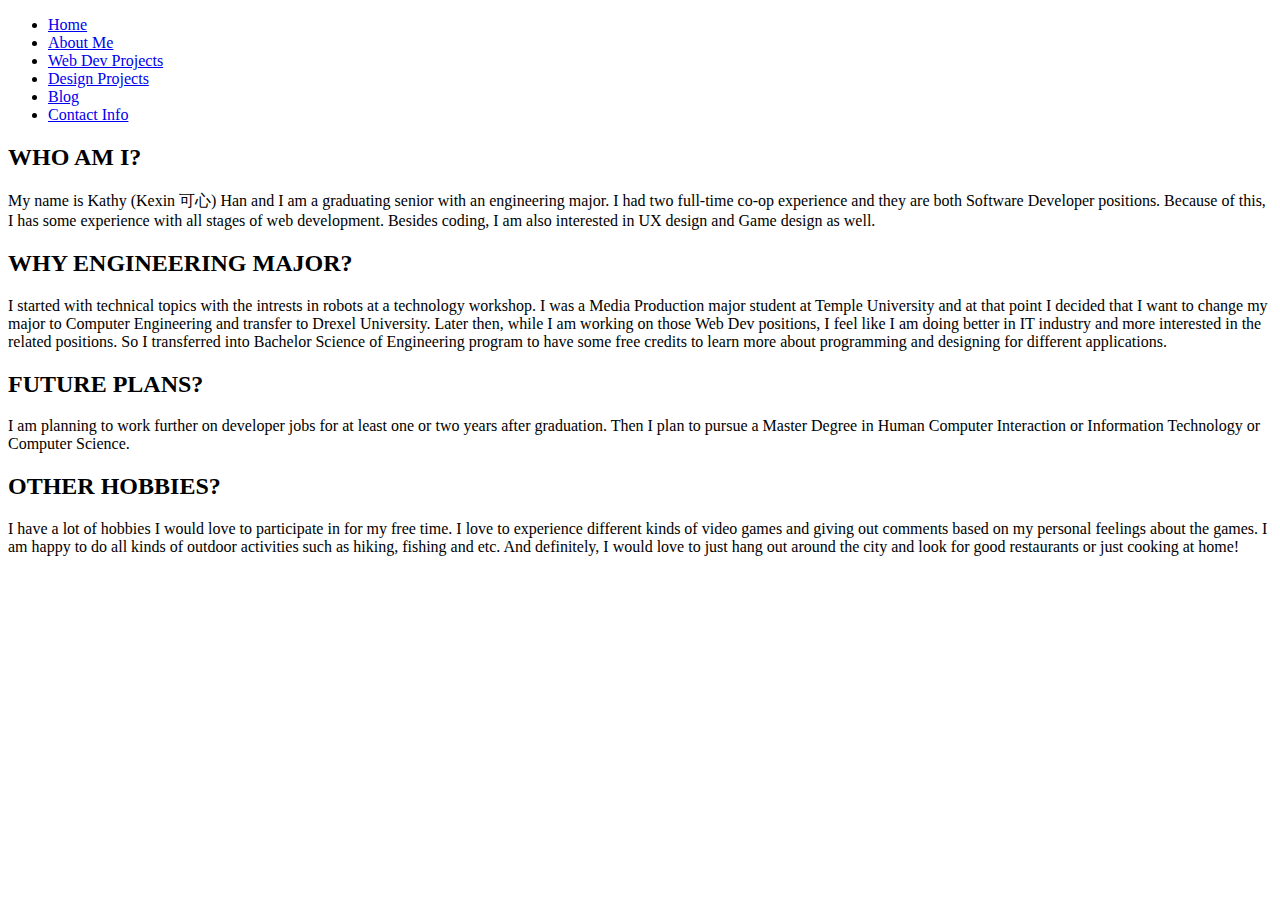
==== Project/about-me.html @ f72d1b27 "Reorganize" ====
<!DOCTYPE html>
<html>
<head>
	<title>About Me</title>
</head>
<body>
<!-- A horizontal menu bar with 6 tags-->
<ul>
	<li><a href="home.html">Home</a></li>
	<li><a href="about-me.html">About Me</a></li>
	<li><a href="web-dev-projects.html">Web Dev Projects</a></li>
	<li><a href="design-projects.html">Design Projects</a></li>
	<li><a href="blog.html">Blog</a></li>
	<li><a href="contact.html">Contact Info</a></li>
</ul>
<!-- Introduction Content -->
<h2>WHO AM I?</h2>
<p>My name is Kathy (Kexin 可心) Han and I am a graduating senior with an engineering major. I had two full-time co-op experience and they are both Software Developer positions. Because of this, I has some experience with all stages of web development. Besides coding, I am also interested in UX design and Game design as well.
</p>
<h2>WHY ENGINEERING MAJOR?</h2>
<p>I started with technical topics with the intrests in robots at a technology workshop. I was a Media Production major student at Temple University and at that point I decided that I want to change my major to Computer Engineering and transfer to Drexel University. Later then, while I am working on those Web Dev positions, I feel like I am doing better in IT industry and more interested in the related positions. So I transferred into Bachelor Science of Engineering program to have some free credits to learn more about programming and designing for different applications.
</p>
<h2>FUTURE PLANS?</h2>
<p>I am planning to work further on developer jobs for at least one or two years after graduation. Then I plan to pursue a Master Degree in Human Computer Interaction or Information Technology or Computer Science.</p>
<h2>OTHER HOBBIES?</h2>
<p>I have a lot of hobbies I would love to participate in for my free time. I love to experience different kinds of video games and giving out comments based on my personal feelings about the games. I am happy to do all kinds of outdoor activities such as hiking, fishing and etc. And definitely, I would love to just hang out around the city and look for good restaurants or just cooking at home!
</p>
</body>
</html>
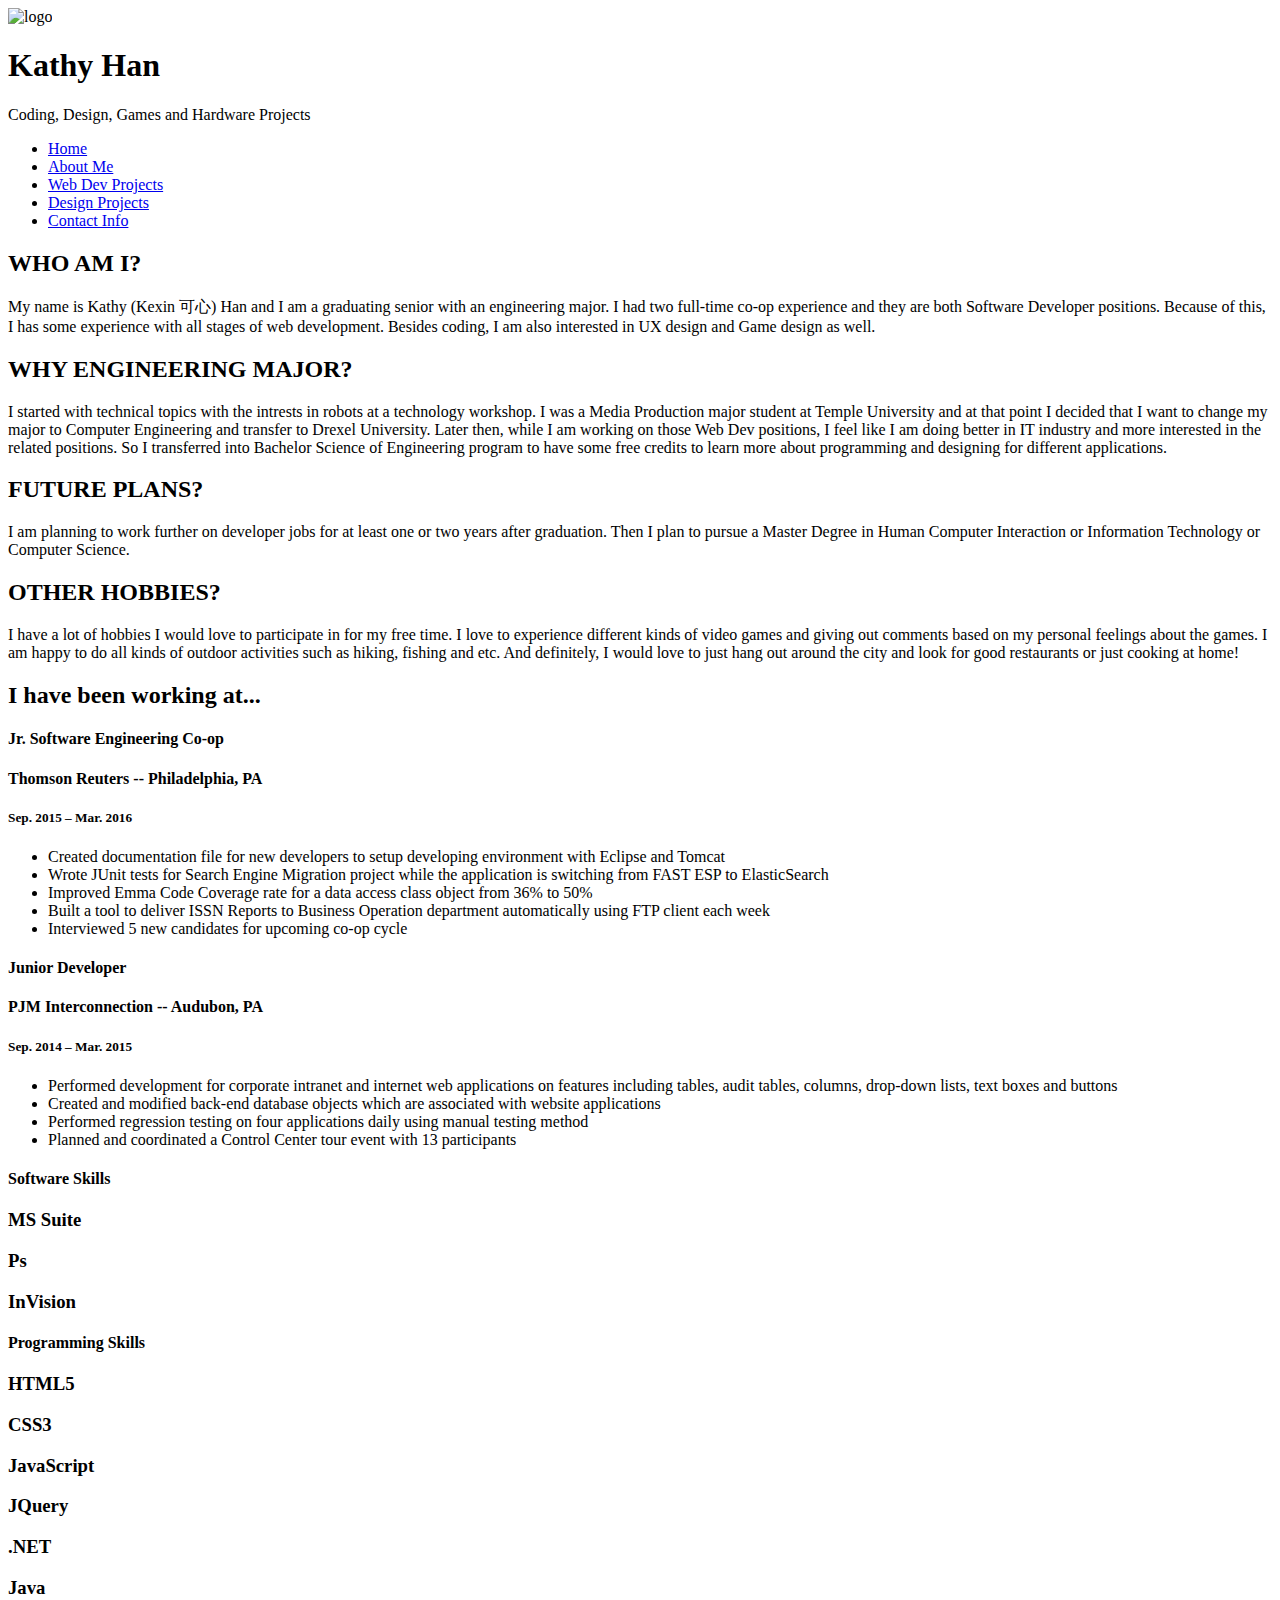
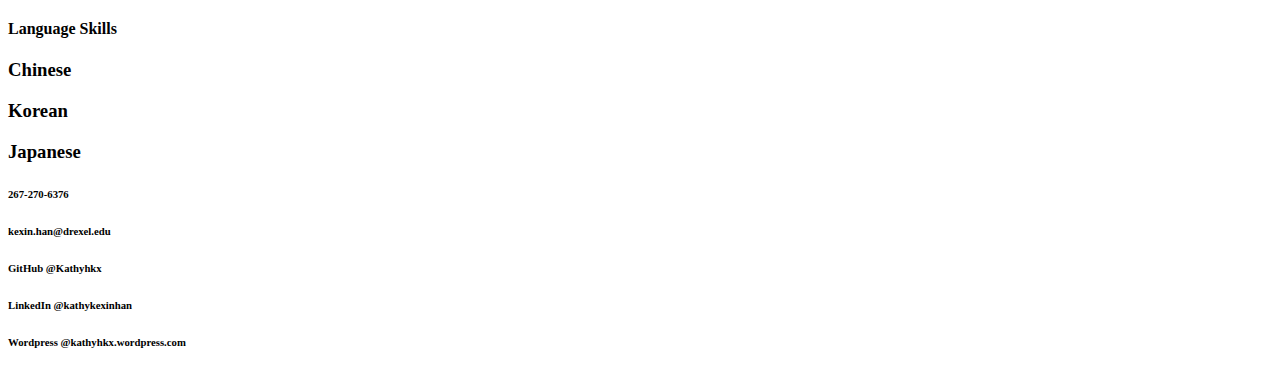
==== commit 9aaa6ce3: "HTML Files Commit" ====
--- a/Project/about-me.html
+++ b/Project/about-me.html
@@ -1,29 +1,137 @@
 <!DOCTYPE html>
+<meta charset="utf-8"> 
 <html>
 <head>
 	<title>About Me</title>
 </head>
 <body>
+<header>
+	<!-- A div spave for logo image -->
+	<div class="header" id="logo">
+		<img src="images/logo.png" alt="logo" style="width:100px; height:100px">
+	</div>
+	<div class="header" id="title">
+		<h1>Kathy Han</h1>
+		<p>Coding, Design, Games and Hardware Projects</p>
+	</div>
+</header>
 <!-- A horizontal menu bar with 6 tags-->
 <ul>
 	<li><a href="home.html">Home</a></li>
 	<li><a href="about-me.html">About Me</a></li>
 	<li><a href="web-dev-projects.html">Web Dev Projects</a></li>
 	<li><a href="design-projects.html">Design Projects</a></li>
-	<li><a href="blog.html">Blog</a></li>
-	<li><a href="contact.html">Contact Info</a></li>
+	<li><a href="contact-me.html">Contact Info</a></li>
 </ul>
 <!-- Introduction Content -->
-<h2>WHO AM I?</h2>
-<p>My name is Kathy (Kexin 可心) Han and I am a graduating senior with an engineering major. I had two full-time co-op experience and they are both Software Developer positions. Because of this, I has some experience with all stages of web development. Besides coding, I am also interested in UX design and Game design as well.
-</p>
-<h2>WHY ENGINEERING MAJOR?</h2>
-<p>I started with technical topics with the intrests in robots at a technology workshop. I was a Media Production major student at Temple University and at that point I decided that I want to change my major to Computer Engineering and transfer to Drexel University. Later then, while I am working on those Web Dev positions, I feel like I am doing better in IT industry and more interested in the related positions. So I transferred into Bachelor Science of Engineering program to have some free credits to learn more about programming and designing for different applications.
-</p>
-<h2>FUTURE PLANS?</h2>
-<p>I am planning to work further on developer jobs for at least one or two years after graduation. Then I plan to pursue a Master Degree in Human Computer Interaction or Information Technology or Computer Science.</p>
-<h2>OTHER HOBBIES?</h2>
-<p>I have a lot of hobbies I would love to participate in for my free time. I love to experience different kinds of video games and giving out comments based on my personal feelings about the games. I am happy to do all kinds of outdoor activities such as hiking, fishing and etc. And definitely, I would love to just hang out around the city and look for good restaurants or just cooking at home!
-</p>
+<div class="about_content">
+ 	<div class="intro_basic">
+		<h2>WHO AM I?</h2>
+		<p>My name is Kathy (Kexin 可心) Han and I am a graduating senior with an engineering major. I had two full-time co-op experience and they are both Software Developer positions. Because of this, I has some experience with all stages of web development. Besides coding, I am also interested in UX design and Game design as well.
+		</p>
+		<h2>WHY ENGINEERING MAJOR?</h2>
+		<p>I started with technical topics with the intrests in robots at a technology workshop. I was a Media Production major student at Temple University and at that point I decided that I want to change my major to Computer Engineering and transfer to Drexel University. Later then, while I am working on those Web Dev positions, I feel like I am doing better in IT industry and more interested in the related positions. So I transferred into Bachelor Science of Engineering program to have some free credits to learn more about programming and designing for different applications.
+		</p>
+        <h2>FUTURE PLANS?</h2>
+		<p>I am planning to work further on developer jobs for at least one or two years after graduation. Then I plan to pursue a Master Degree in Human Computer Interaction or Information Technology or Computer Science.</p>
+		<h2>OTHER HOBBIES?</h2>
+		<p>I have a lot of hobbies I would love to participate in for my free time. I love to experience different kinds of video games and giving out comments based on my personal feelings about the games. I am happy to do all kinds of outdoor activities such as hiking, fishing and etc. And definitely, I would love to just hang out around the city and look for good restaurants or just cooking at home!
+		</p>
+	</div>
+	<div class="experience">
+		<h2>I have been working at...</h2>
+		<h4>Jr. Software Engineering Co-op</h4>
+		<h4>Thomson Reuters -- Philadelphia, PA</h4>
+		<h5>Sep. 2015 – Mar. 2016</h5>
+		<p>
+			<ul>
+				<li>Created documentation file for new developers to setup developing environment with Eclipse and Tomcat</li>
+				<li>Wrote JUnit tests for Search Engine Migration project while the application is switching from FAST ESP to ElasticSearch</li>
+				<li>Improved Emma Code Coverage rate for a data access class object from 36% to 50%</li>
+				<li>Built a tool to deliver ISSN Reports to Business Operation department automatically using FTP client each week</li>
+				<li>Interviewed 5 new candidates for upcoming co-op cycle</li>
+			</ul>
+			
+		</p>
+		<h4>Junior Developer</h4>
+		<h4>PJM Interconnection -- Audubon, PA</h4>
+		<h5>Sep. 2014 – Mar. 2015</h5>
+		<p>
+			<ul>
+				<li>Performed development for corporate intranet and internet web applications on features including tables, audit tables, columns, drop-down lists, text boxes and buttons</li>
+				<li>Created and modified back-end database objects which are associated with website applications</li>
+				<li>Performed regression testing on four applications daily using manual testing method</li>
+				<li>Planned and coordinated a Control Center tour event with 13 participants</li>
+			</ul>
+		</p>
+	</div>
+	<div class="skills">
+		<div class="software">
+			<h4>Software Skills</h4>
+			<div class="row">
+				<div class="column">
+					<h3>MS Suite</h3>
+				</div>
+				<div class="column">
+					<h3>Ps</h3>
+				</div>
+				<div class="column">
+					<h3>InVision</h3>
+				</div>
+			</div>	
+		</div>
+		<div class="programming">
+			<h4>Programming Skills</h4>
+			<div class="row">
+				<div class="column">
+					<h3>HTML5</h3>
+				</div>
+				<div class="column">
+					<h3>CSS3</h3>
+				</div>
+				<div class="column">
+					<h3>JavaScript</h3>
+				</div>
+			</div>
+			<div class="row">
+				<div class="column">
+					<h3>JQuery</h3>
+				</div>
+				<div class="column">
+					<h3>.NET</h3>
+				</div>
+				<div class="column">
+					<h3>Java</h3>
+				</div>
+			</div>	
+		</div>
+		<div class="language">
+			<h4>Language Skills</h4>
+			<div class="row">
+				<div class="column">
+					<h3>Chinese</h3>
+				</div>
+				<div class="column">
+					<h3>Korean</h3>
+				</div>
+				<div class="column">
+					<h3>Japanese</h3>
+				</div>
+			</div>	
+		</div>
+
+	</div>
+</div>
+<footer>
+	<div class="footer" id="contact_info">
+		<h6>267-270-6376</h6>
+		<h6>kexin.han@drexel.edu</h6>
+	</div>
+	<div class="footer" id="social_media">
+        <h6>GitHub @Kathyhkx</h6>
+        <h6>LinkedIn @kathykexinhan</h6>
+        <h6>Wordpress @kathyhkx.wordpress.com</h6>
+	</div>
+</footer>
 </body>
 </html>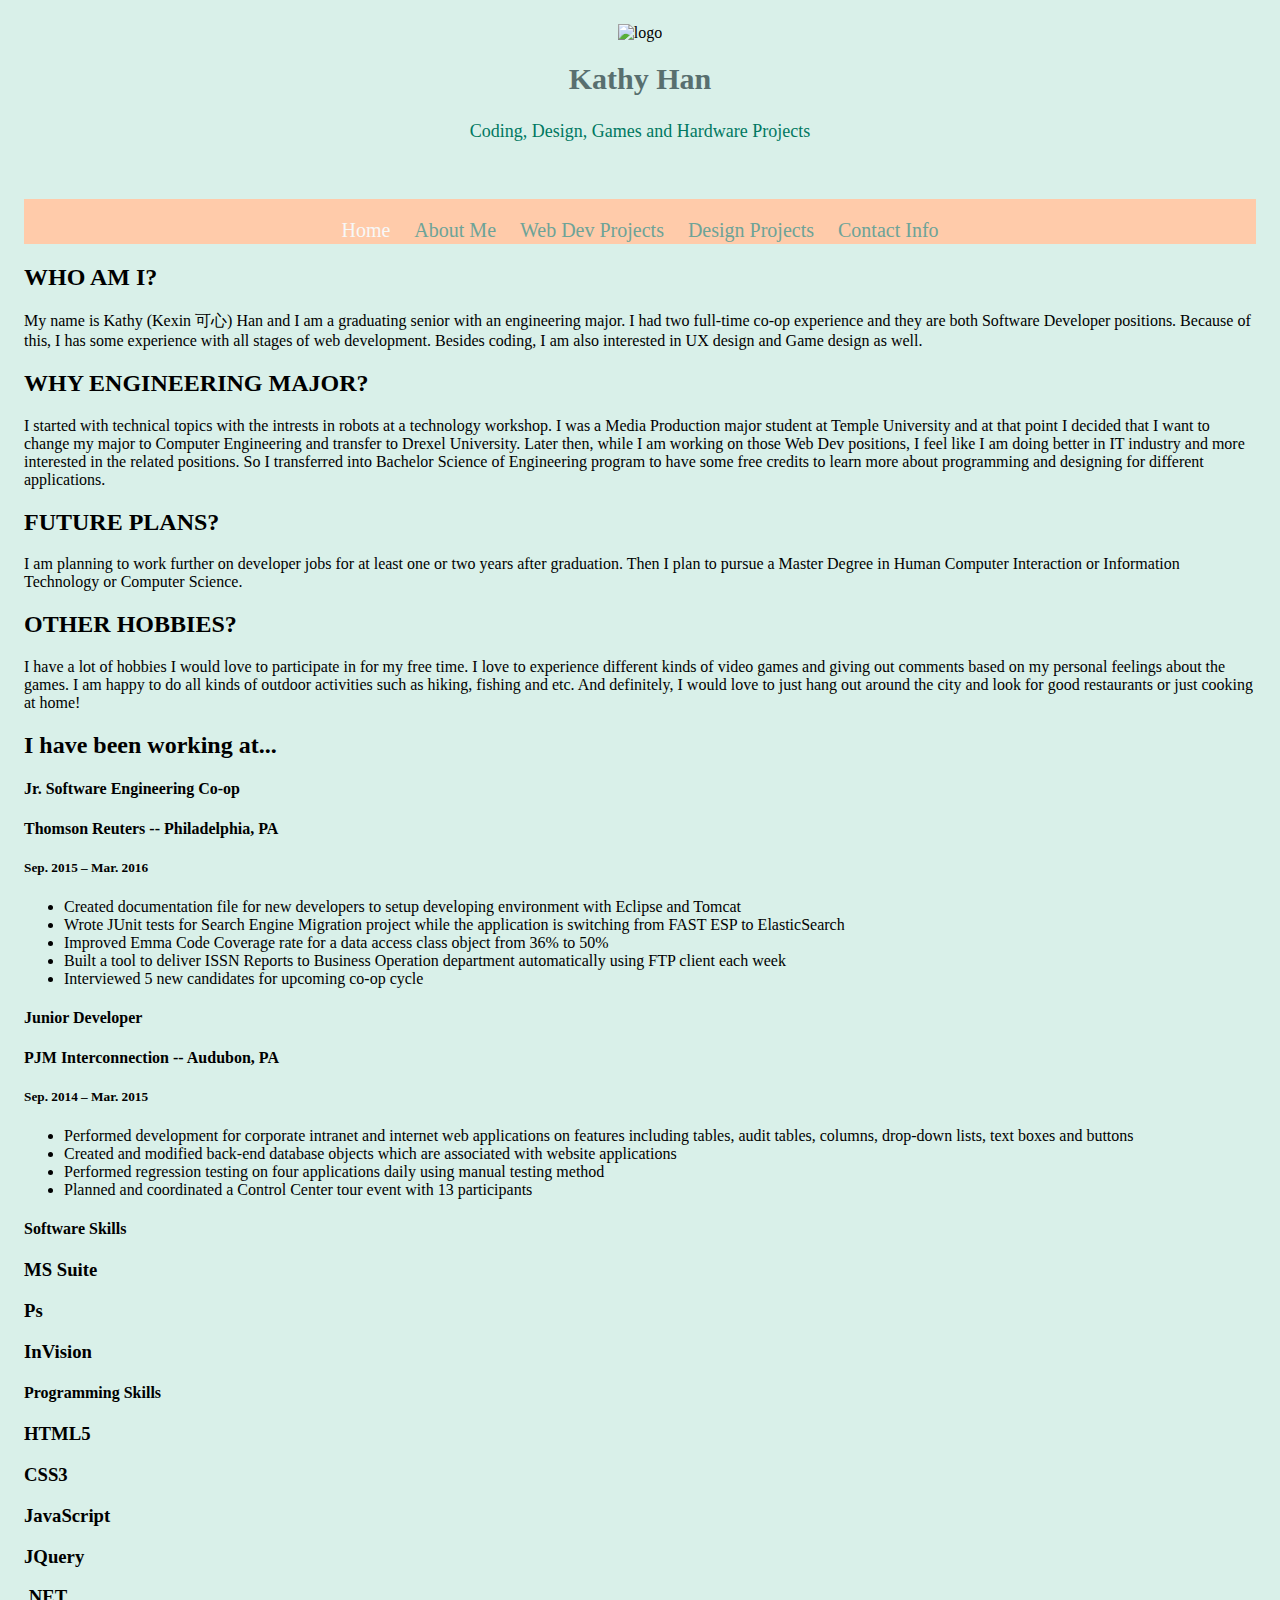
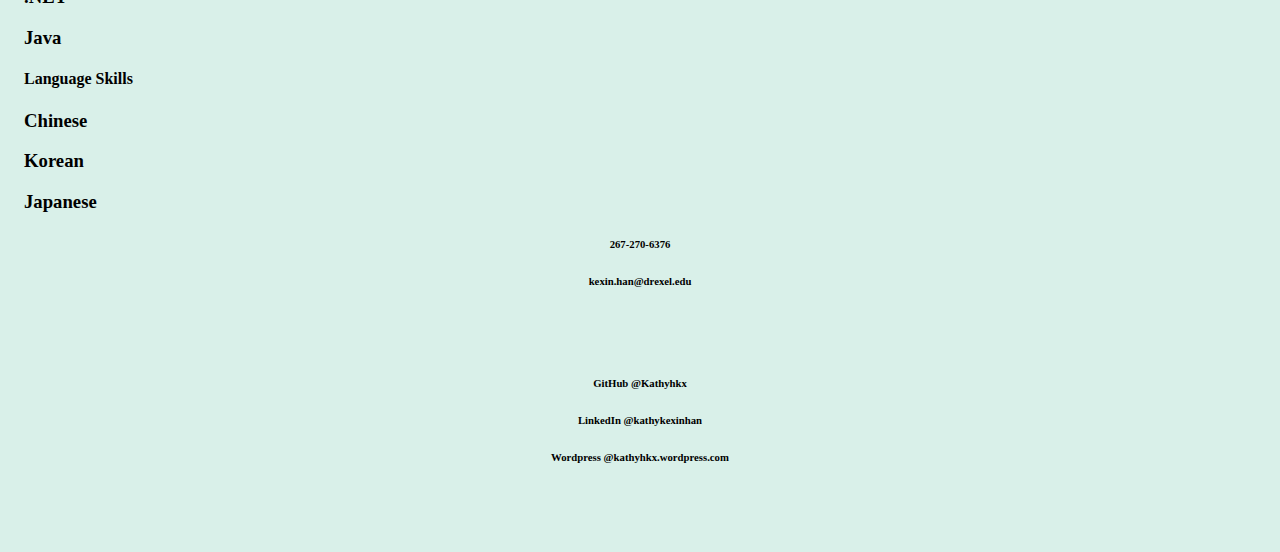
==== commit d01d0617: "Header Style Modification" ====
--- a/Project/about-me.html
+++ b/Project/about-me.html
@@ -2,13 +2,14 @@
 <meta charset="utf-8"> 
 <html>
 <head>
+	<link rel="stylesheet" type="text/css" href="style.css">
 	<title>About Me</title>
 </head>
 <body>
 <header>
 	<!-- A div spave for logo image -->
 	<div class="header" id="logo">
-		<img src="images/logo.png" alt="logo" style="width:100px; height:100px">
+		<img src="images/logo.png" alt="logo" style="width:55px; height:55px">
 	</div>
 	<div class="header" id="title">
 		<h1>Kathy Han</h1>
@@ -16,13 +17,15 @@
 	</div>
 </header>
 <!-- A horizontal menu bar with 6 tags-->
-<ul>
-	<li><a href="home.html">Home</a></li>
-	<li><a href="about-me.html">About Me</a></li>
-	<li><a href="web-dev-projects.html">Web Dev Projects</a></li>
-	<li><a href="design-projects.html">Design Projects</a></li>
-	<li><a href="contact-me.html">Contact Info</a></li>
-</ul>
+<nav>
+	<ul>
+		<li><a href="home.html" class="active">Home</a></li>
+		<li><a href="about-me.html">About Me</a></li>
+		<li><a href="web-dev-projects.html">Web Dev Projects</a></li>
+		<li><a href="design-projects.html">Design Projects</a></li>
+		<li><a href="contact-me.html">Contact Info</a></li>
+	</ul>
+</nav>
 <!-- Introduction Content -->
 <div class="about_content">
  	<div class="intro_basic">
--- a/Project/style.css
+++ b/Project/style.css
@@ -0,0 +1,62 @@
+body{
+	background-color: #D9F0E9;
+	padding: 1em 1em 1em;
+}
+header{
+	font-size: 16px;
+	height:165px;
+	background-color:#D9F0E9 ;
+	position: relative;
+	text-align: center;
+}
+
+.header p{
+	font-size:18px;
+	color:#007861;
+	font-family: fantasy;
+}
+h1 { 
+	padding-bottom: 5px;
+	font-size: 30px;
+	color:#586F6F;
+}
+
+nav {
+	text-align: center;
+	margin-top: 10px;
+}
+nav ul{
+	list-style: none;
+	margin: 0;
+	padding: 0;
+	background-color: #FFCBAA;
+	height:45px;
+}
+
+nav ul li{
+	display: inline-block;
+	font-size: 20px;
+	margin-top: 10px;
+	padding: 10px;
+}
+
+nav ul li a{
+	display: block;
+	text-align: center;
+	color:#6DA398;
+    text-decoration: none;
+}
+
+nav ul li a:hover,
+nav ul li a.active {
+  color: #F7F8F8;
+}
+
+.introduction{
+	text-align: center;
+	margin-top: 15px;
+}
+.footer {
+  padding-bottom: 2.5rem;
+  text-align: center;
+}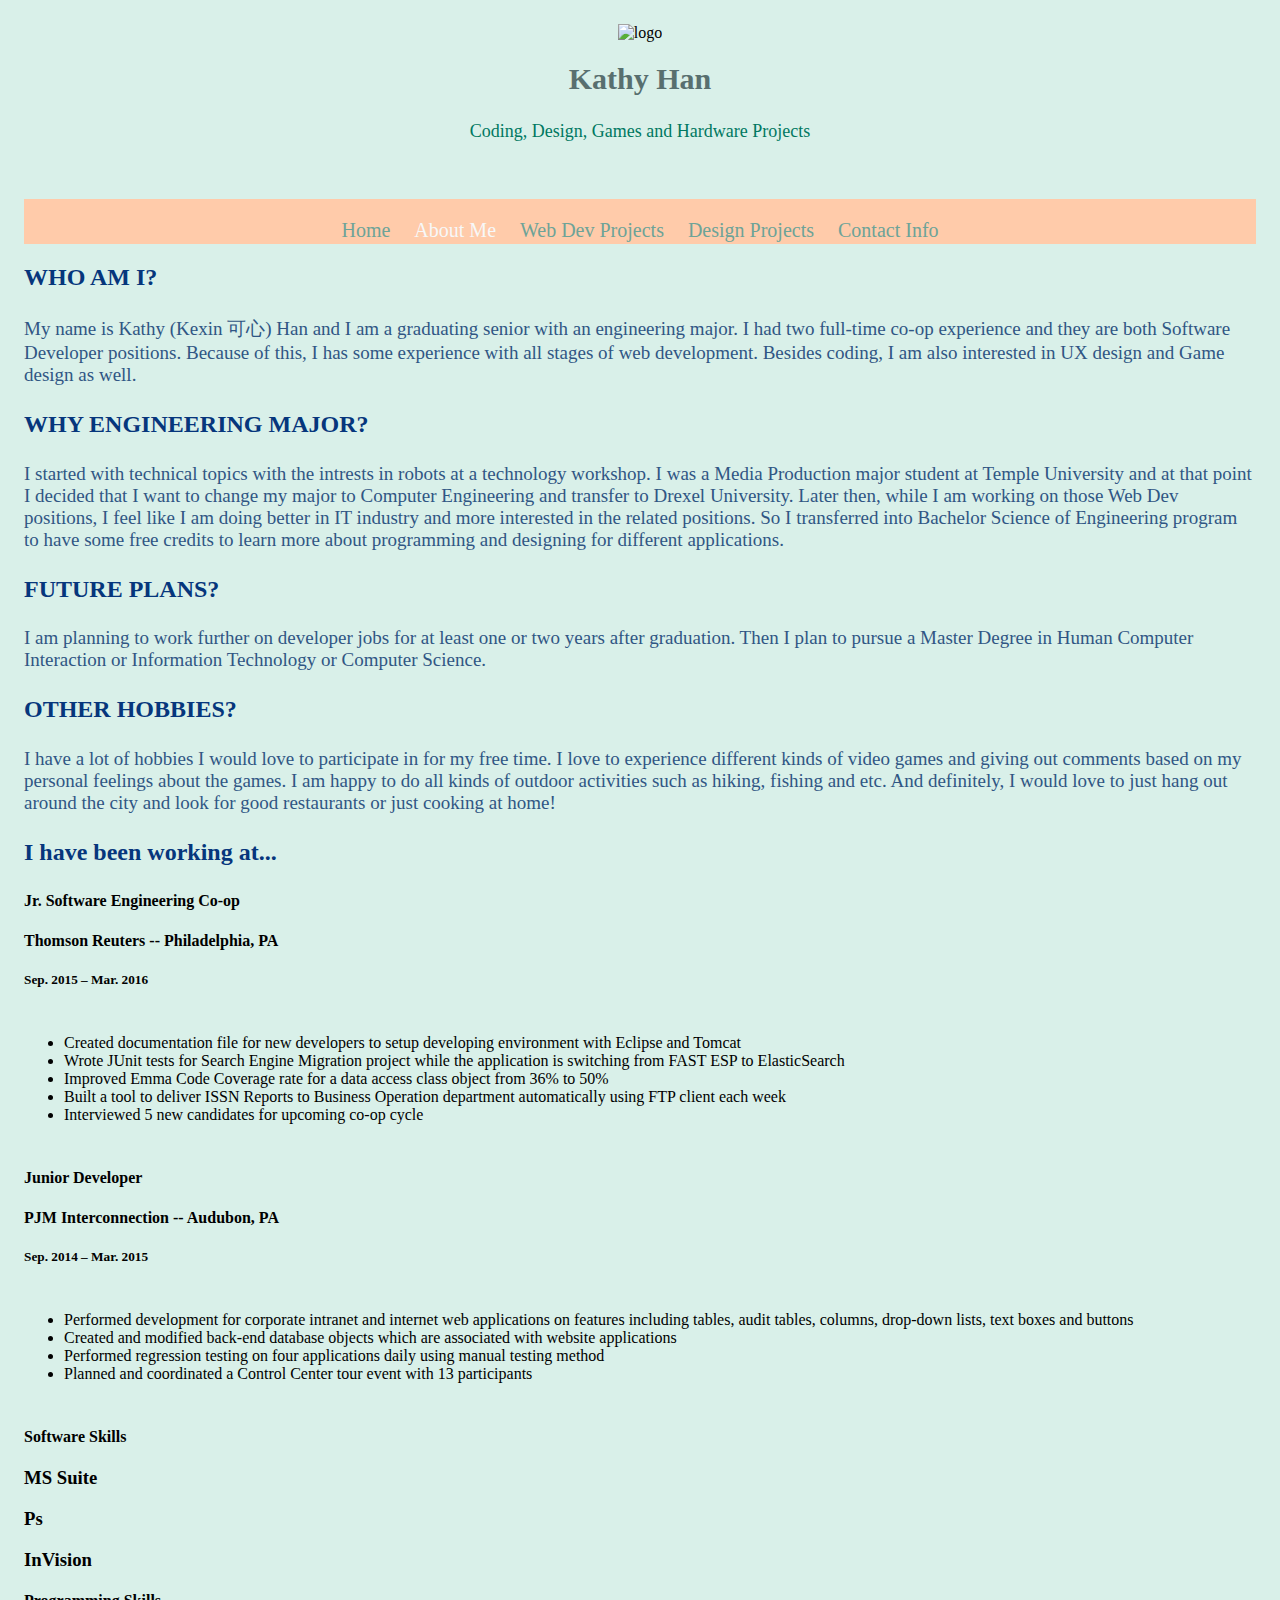
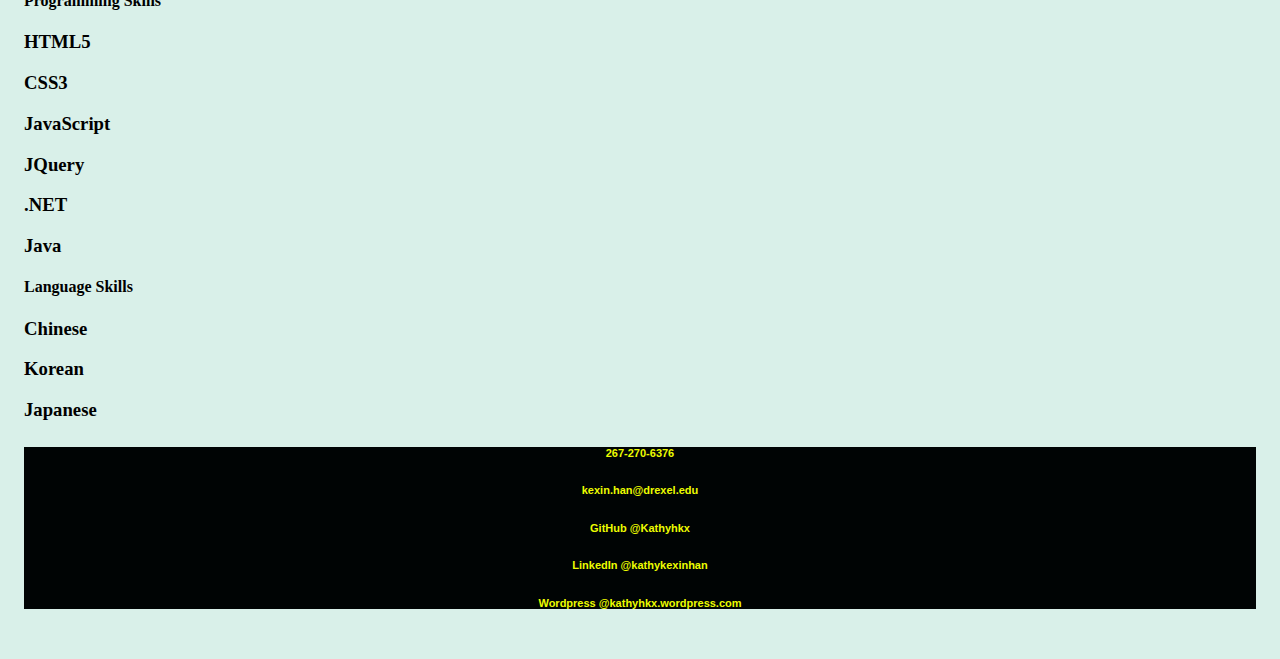
==== commit c7069a01: "Contact Form Style" ====
--- a/Project/about-me.html
+++ b/Project/about-me.html
@@ -19,8 +19,8 @@
 <!-- A horizontal menu bar with 6 tags-->
 <nav>
 	<ul>
-		<li><a href="home.html" class="active">Home</a></li>
-		<li><a href="about-me.html">About Me</a></li>
+		<li><a href="home.html">Home</a></li>
+		<li><a href="about-me.html" class="active">About Me</a></li>
 		<li><a href="web-dev-projects.html">Web Dev Projects</a></li>
 		<li><a href="design-projects.html">Design Projects</a></li>
 		<li><a href="contact-me.html">Contact Info</a></li>
--- a/Project/style.css
+++ b/Project/style.css
@@ -19,6 +19,20 @@
 	padding-bottom: 5px;
 	font-size: 30px;
 	color:#586F6F;
+}
+
+h2 {
+	padding-bottom: 5px;
+	font-size: 24px;
+	color:#06367C;
+	font-family: Monaco;
+}
+
+p {
+	padding-bottom: 5px;
+	font-size: 19px;
+	color:#305684;
+	font-family: Monaco;
 }
 
 nav {
@@ -56,7 +70,40 @@
 	text-align: center;
 	margin-top: 15px;
 }
-.footer {
-  padding-bottom: 2.5rem;
+footer {
+  padding: 0;
   text-align: center;
+  background-color: #000404;
+}
+.footer h6 {
+	color: #EDFC00;
+	font-size: 11px;
+	font-family: sans-serif;
+	padding: 0;
+}
+
+form {
+   max-width: 600px;
+   text-align: center;
+   margin: 20px auto;
+ }
+
+input, textarea {
+	 font-size: 16px;
+     border:0; outline:0;
+     padding: 1em;
+     @include border-radius(8px);
+     display: block;
+     width: 100%;
+     margin-top: 1em;
+     font-family: 'Merriweather', sans-serif;
+}
+
+.contact {
+	text-align: center;
+}
+.right { margin-right: 2%}
+
+.left {
+     margin-right: 2%; 
 }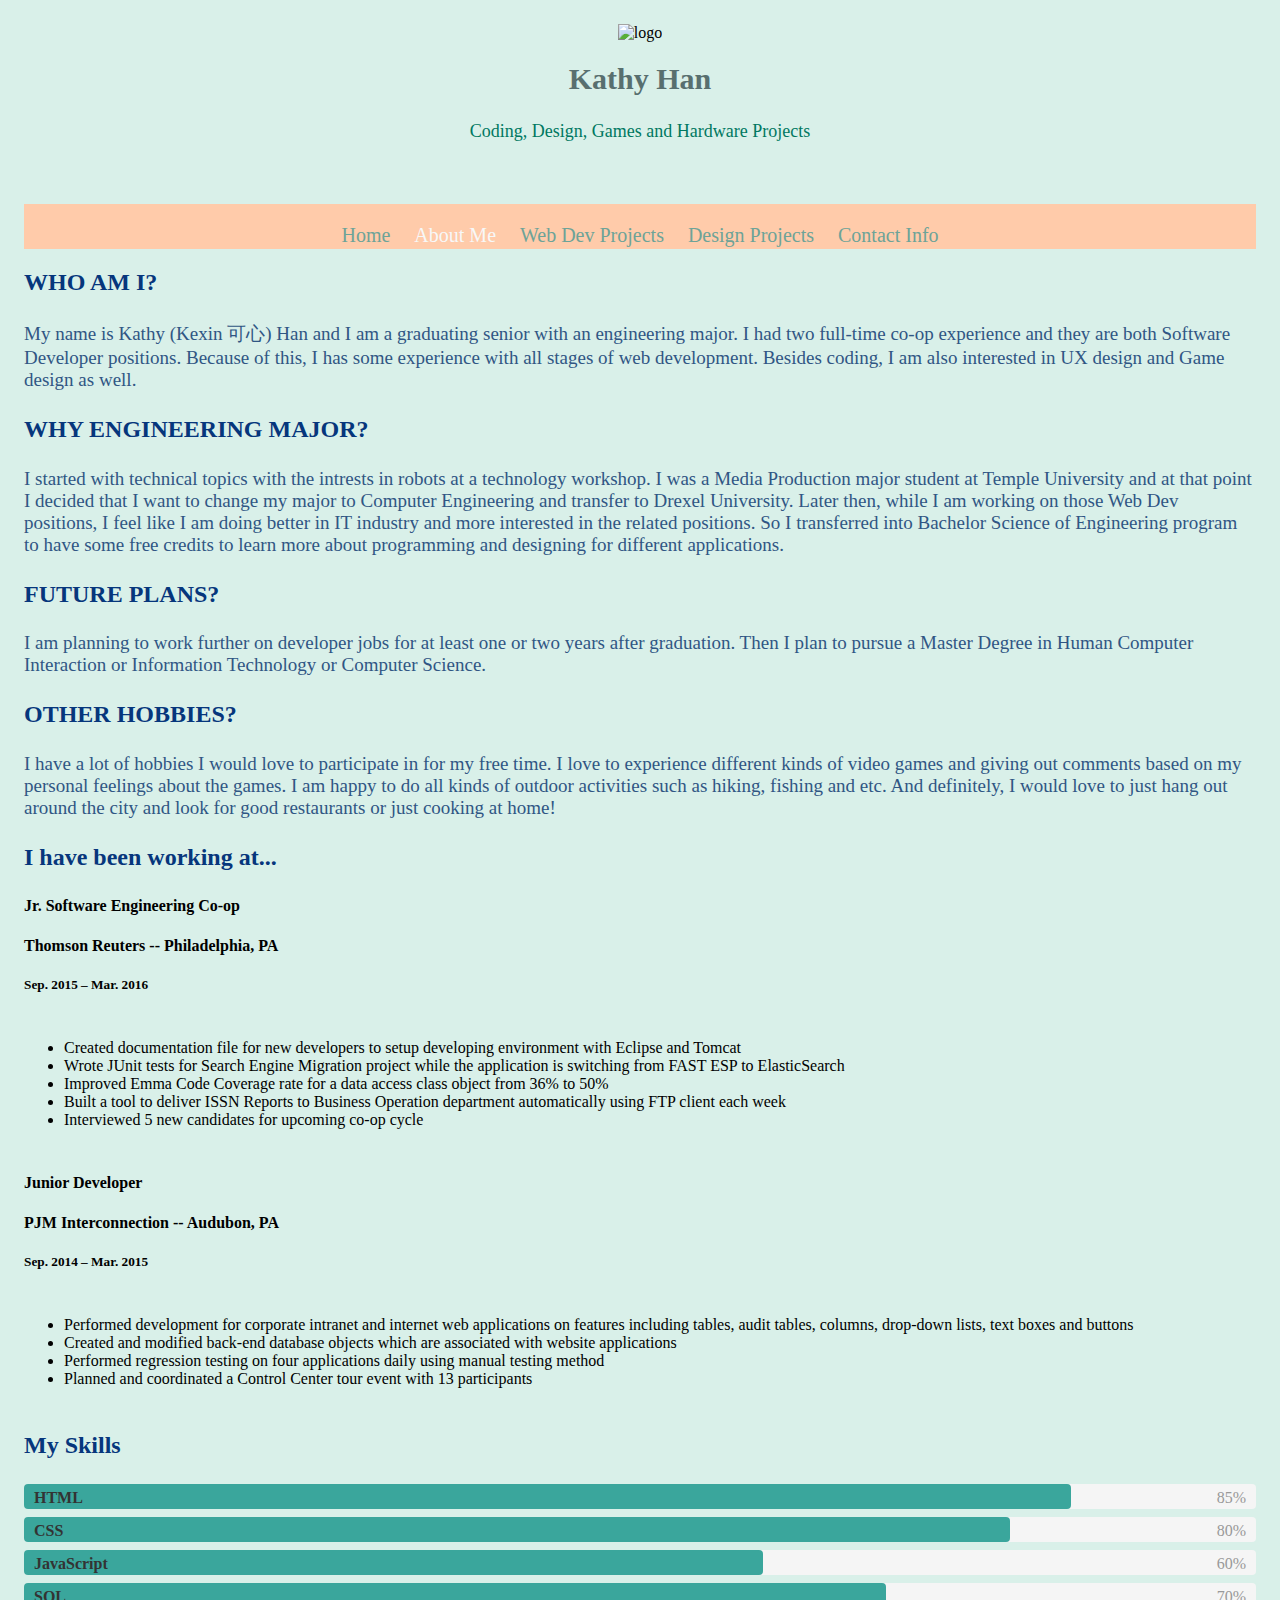
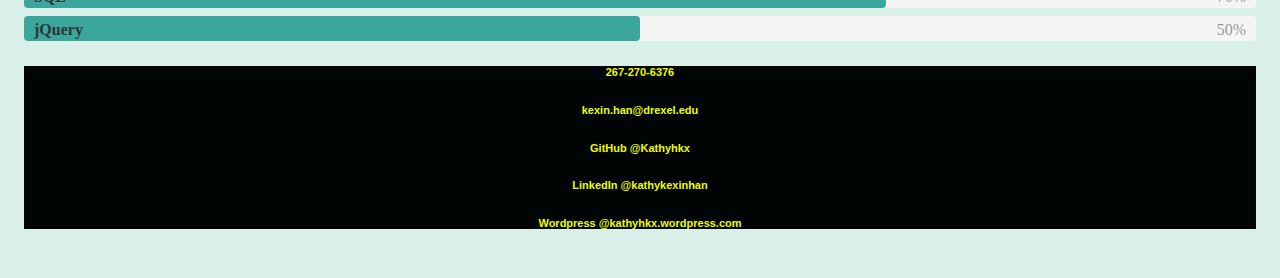
==== commit dea7e2b8: "Text and Skill Bar Modification" ====
--- a/Project/about-me.html
+++ b/Project/about-me.html
@@ -68,63 +68,41 @@
 			</ul>
 		</p>
 	</div>
-	<div class="skills">
-		<div class="software">
-			<h4>Software Skills</h4>
-			<div class="row">
-				<div class="column">
-					<h3>MS Suite</h3>
-				</div>
-				<div class="column">
-					<h3>Ps</h3>
-				</div>
-				<div class="column">
-					<h3>InVision</h3>
-				</div>
-			</div>	
-		</div>
-		<div class="programming">
-			<h4>Programming Skills</h4>
-			<div class="row">
-				<div class="column">
-					<h3>HTML5</h3>
-				</div>
-				<div class="column">
-					<h3>CSS3</h3>
-				</div>
-				<div class="column">
-					<h3>JavaScript</h3>
-				</div>
-			</div>
-			<div class="row">
-				<div class="column">
-					<h3>JQuery</h3>
-				</div>
-				<div class="column">
-					<h3>.NET</h3>
-				</div>
-				<div class="column">
-					<h3>Java</h3>
-				</div>
-			</div>	
-		</div>
-		<div class="language">
-			<h4>Language Skills</h4>
-			<div class="row">
-				<div class="column">
-					<h3>Chinese</h3>
-				</div>
-				<div class="column">
-					<h3>Korean</h3>
-				</div>
-				<div class="column">
-					<h3>Japanese</h3>
-				</div>
-			</div>	
-		</div>
+</div>
 
-	</div>
+<div class="skills">
+	<h2>My Skills</h2>
+	<div class="skill-bar-container">
+    	<span class="skill-name">HTML</span>
+    	<span class="skill-percent">85%</span>
+    	<span class="skill-bar level5"></span>
+  	</div>
+
+  	<div class="skill-bar-container">
+    	<span class="skill-name">CSS</span>
+    	<span class="skill-percent">80%</span>
+    	<span class="skill-bar level4"></span>
+  	</div>
+
+  	<div class="skill-bar-container">
+   		<span class="skill-name">JavaScript</span>
+    	<span class="skill-percent">60%</span>
+    	<span class="skill-bar level3"></span>
+  	</div>
+
+  	<div class="skill-bar-container">
+    	<span class="skill-name">SQL</span>
+    	<span class="skill-percent">70%</span>
+    	<span class="skill-bar level2"></span>
+  	</div>
+
+  	<div class="skill-bar-container">
+    	<span class="skill-name">jQuery</span>
+    	<span class="skill-percent">50%</span>
+    	<span class="skill-bar level1"></span>
+  	</div>
 </div>
+
 <footer>
 	<div class="footer" id="contact_info">
 		<h6>267-270-6376</h6>
--- a/Project/style.css
+++ b/Project/style.css
@@ -1,9 +1,31 @@
+@font-face {
+	font-family: 'Caviar-Dreams';
+	src: url('../Project/font/CaviarDreams.ttf') format('truetype');
+	font-weight: normal;
+	font-style: normal;
+}
+
+@font-face {
+	font-family: 'GrandHotel-Regular';
+	src: url('../Project/font/GrandHotel-Regular.otf') format('opentype');
+	font-weight: normal;
+	font-style: normal;
+}
+
+@font-face {
+	font-family: 'KaushanScript-Regular';
+	src: url('../Project/font/KaushanScript-Regular.otf') format('opentype');
+	font-weight: normal;
+	font-style: normal;
+}
+
 body{
 	background-color: #D9F0E9;
 	padding: 1em 1em 1em;
 }
 header{
 	font-size: 16px;
+	font-family: 'Caviar-Dreams';
 	height:165px;
 	background-color:#D9F0E9 ;
 	position: relative;
@@ -25,7 +47,7 @@
 	padding-bottom: 5px;
 	font-size: 24px;
 	color:#06367C;
-	font-family: Monaco;
+	font-family: 'KaushanScript-Regular';
 }
 
 p {
@@ -37,7 +59,8 @@
 
 nav {
 	text-align: center;
-	margin-top: 10px;
+	margin-top: 15px;
+	font-family: 'Caviar-Dreams';
 }
 nav ul{
 	list-style: none;
@@ -66,6 +89,59 @@
   color: #F7F8F8;
 }
 
+.project h4{
+	font-size: 26px;
+	font-family: 'GrandHotel-Regular';
+	color: #2F2E4F;
+}
+
+.project .row {
+  overflow: auto;
+}
+
+.project .row .column {
+  float: left;
+  width: 50%;
+  width: calc(100%/2);
+}
+
+.skill-bar-container {
+    position: relative;
+    width: 100%;
+    border-radius: 4px;
+    background-color: whitesmoke;
+    margin-bottom: 0.5em;
+}
+
+.skill-bar {
+        display: block;
+        border-radius: 4px;
+        height: 25px;
+        background-color: #d7edfa
+}
+
+.level1 { width: 50%; background-color: #3AA69C}
+.level2 { width: 70%; background-color: #3AA69C}
+.level3 { width: 60%; background-color: #3AA69C}
+.level4 { width: 80%; background-color: #3AA69C}
+.level5 { width: 85%; background-color: #3AA69C}
+
+.skill-name {
+        position: absolute;
+        top: 5px;
+        left: 10px;
+        color: #333; 
+        font-weight: 600;
+}
+
+.skill-percent {
+      position: absolute;
+      top: 5px;
+      right: 10px;
+      color: #999;
+}
+
+
 .introduction{
 	text-align: center;
 	margin-top: 15px;
@@ -92,7 +168,7 @@
 	 font-size: 16px;
      border:0; outline:0;
      padding: 1em;
-     @include border-radius(8px);
+     border-radius: 8px;
      display: block;
      width: 100%;
      margin-top: 1em;
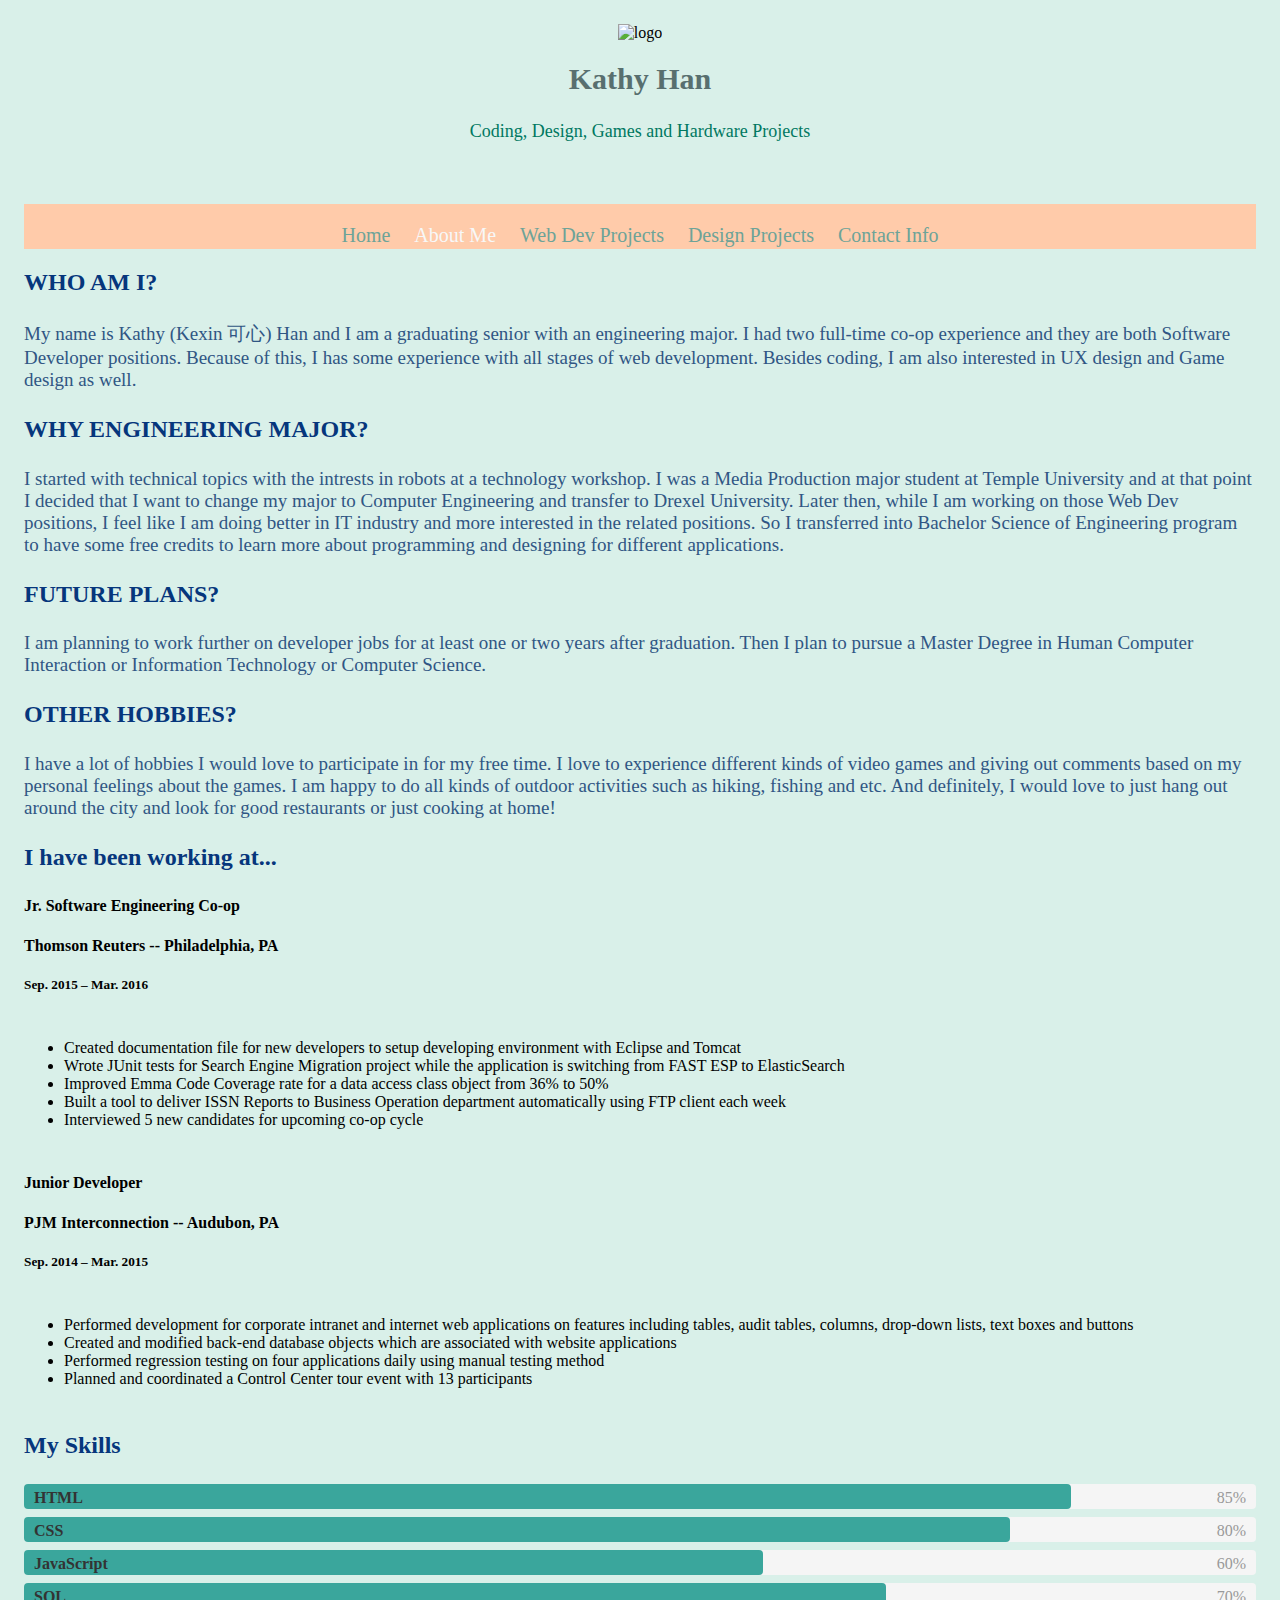
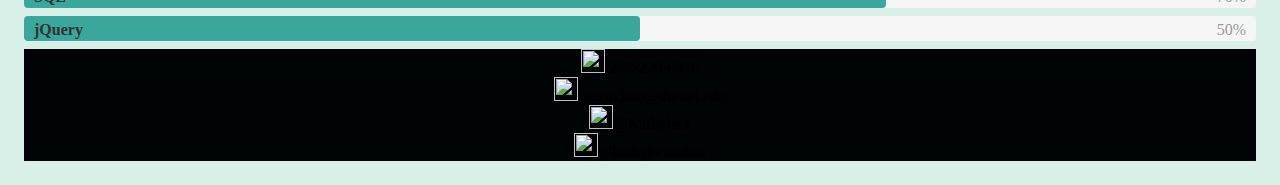
==== commit 9ea1dc7f: "Week-10 Updates" ====
--- a/Project/about-me.html
+++ b/Project/about-me.html
@@ -1,7 +1,7 @@
 <!DOCTYPE html>
-<meta charset="utf-8"> 
 <html>
 <head>
+	<meta charset="utf-8"> 
 	<link rel="stylesheet" type="text/css" href="style.css">
 	<title>About Me</title>
 </head>
@@ -19,7 +19,7 @@
 <!-- A horizontal menu bar with 6 tags-->
 <nav>
 	<ul>
-		<li><a href="home.html">Home</a></li>
+		<li><a href="index.html">Home</a></li>
 		<li><a href="about-me.html" class="active">About Me</a></li>
 		<li><a href="web-dev-projects.html">Web Dev Projects</a></li>
 		<li><a href="design-projects.html">Design Projects</a></li>
@@ -104,15 +104,24 @@
 </div>
 
 <footer>
-	<div class="footer" id="contact_info">
-		<h6>267-270-6376</h6>
-		<h6>kexin.han@drexel.edu</h6>
-	</div>
-	<div class="footer" id="social_media">
-        <h6>GitHub @Kathyhkx</h6>
-        <h6>LinkedIn @kathykexinhan</h6>
-        <h6>Wordpress @kathyhkx.wordpress.com</h6>
-	</div>
+	<div class="footer">
+		<div class="row">
+			<div class="column">
+				<img src="logo/phone.svg" style="width:1.5em; height:1.5em"/><span> 267-270-6376</span>
+			</div>
+			<div class="column">
+				<img src="logo/email.png" style="width:1.5em; height:1.5em"/><span> kexin.han@drexel.edu</span>
+			</div>
+		</div>
+		<div class="row">
+			<div class="column">
+        		<img src="logo/git.svg" style="width:1.5em; height:1.5em"/><span>@Kathyhkx</span>
+        	</div>
+        	<div class="row">
+        		<img src="logo/linkedin.png" style="width:1.5em; height:1.5em"/><span>@kathykexinhan</span>
+        	</div>
+        </div>
+    </div>
 </footer>
 </body>
 </html>